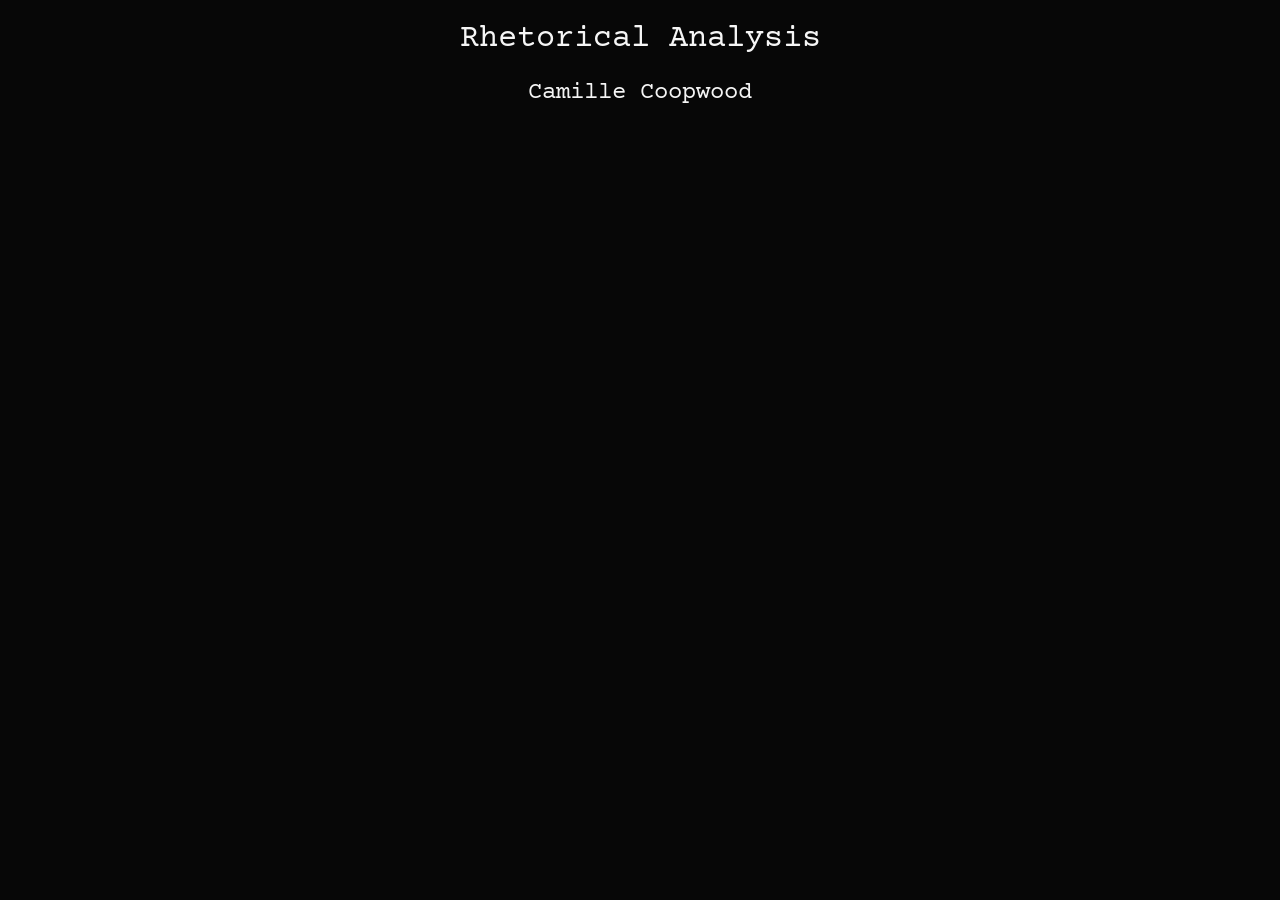
==== index.html @ 608020ef "put on title" ====
<!doctype html>
<html lang="en">
<head>
	<meta charset="utf-8">
	<title>Rhetorical Analysis</title>

    <link rel="preconnect" href="https://fonts.googleapis.com">
    <link rel="preconnect" href="https://fonts.gstatic.com" crossorigin>
    <link href="https://fonts.googleapis.com/css2?family=Courier+Prime:ital,wght@0,400;0,700;1,400;1,700&display=swap" rel="stylesheet">



    <style>

        body{
            background-color: #070707;
        }

        h1{
            font-family: "Courier Prime", monospace;
            font-weight: 400;
            font-style: normal;

            color: whitesmoke;
            text-align: center;
        }

        h2{
            font-family: "Courier Prime", monospace;
            font-weight: 400;
            font-style: normal;

            color:whitesmoke;
            text-align: center;

        }



    </style>

</head>

<body>

    <h1>Rhetorical Analysis</h1>
    <h2>Camille Coopwood</h2>






    <script>



    </script>



</body>
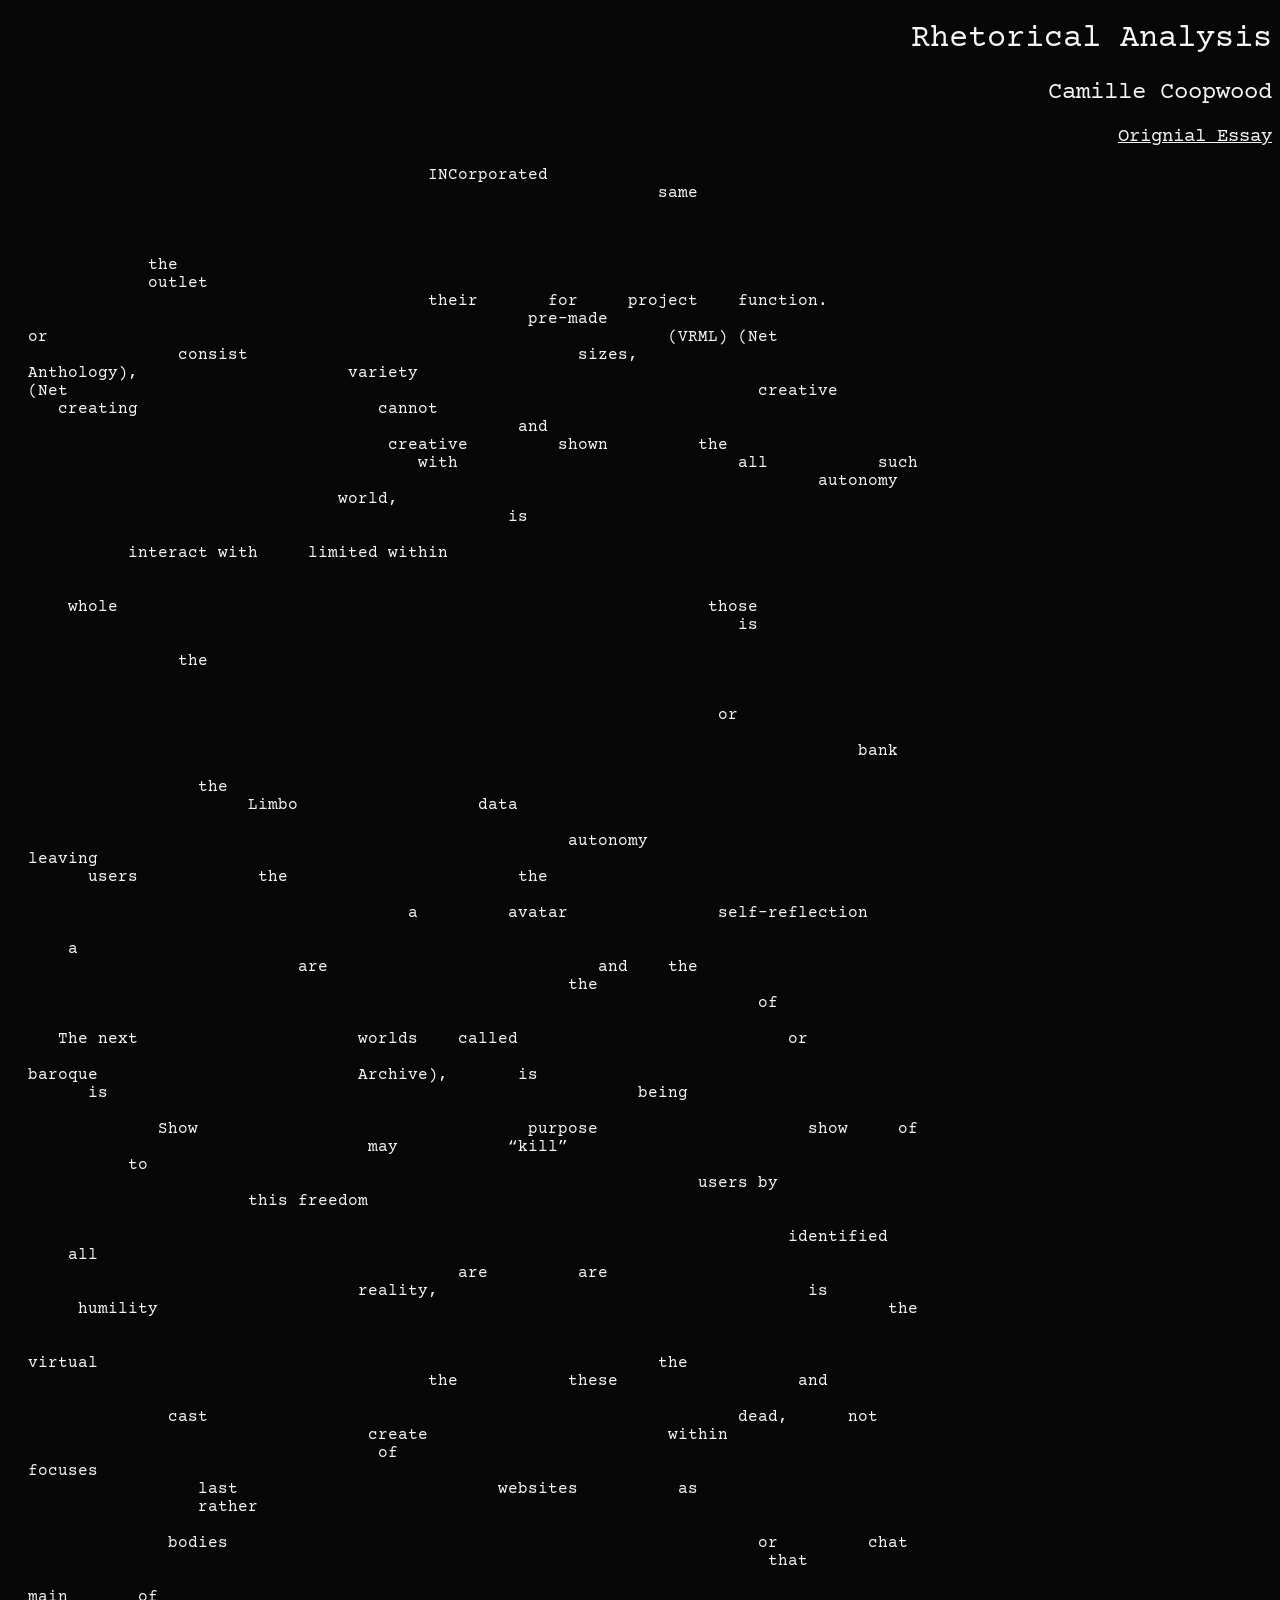
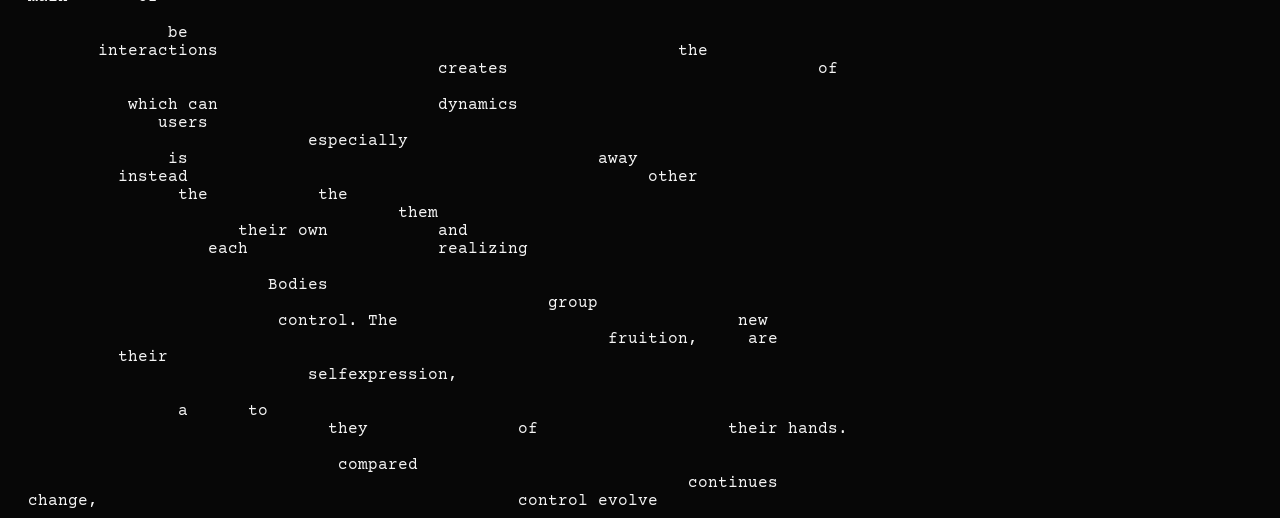
==== commit 6393b6c3: "added audio" ====
--- a/index.html
+++ b/index.html
@@ -3,41 +3,12 @@
 <head>
 	<meta charset="utf-8">
 	<title>Rhetorical Analysis</title>
+    <link rel="stylesheet" href="./assets/styles.css">
 
     <link rel="preconnect" href="https://fonts.googleapis.com">
     <link rel="preconnect" href="https://fonts.gstatic.com" crossorigin>
     <link href="https://fonts.googleapis.com/css2?family=Courier+Prime:ital,wght@0,400;0,700;1,400;1,700&display=swap" rel="stylesheet">
 
-
-
-    <style>
-
-        body{
-            background-color: #070707;
-        }
-
-        h1{
-            font-family: "Courier Prime", monospace;
-            font-weight: 400;
-            font-style: normal;
-
-            color: whitesmoke;
-            text-align: center;
-        }
-
-        h2{
-            font-family: "Courier Prime", monospace;
-            font-weight: 400;
-            font-style: normal;
-
-            color:whitesmoke;
-            text-align: center;
-
-        }
-
-
-
-    </style>
 
 </head>
 
@@ -45,18 +16,114 @@
 
     <h1>Rhetorical Analysis</h1>
     <h2>Camille Coopwood</h2>
+    <h3><a href="p2.html">Orignial Essay</a></h3>
+
+    <div class="essay">
+    &emsp14;&emsp14;&emsp14;&emsp14;&emsp14; Victoria Vesna’s 1996 project Bodies INCorporated is an interactive project through three
+websites run by a fictional corporation that goes by the same name of the project, in which
+people could create virtual avatars and interact with other users. While the project on the surface
+is one of self-expression for the users, the experiences run by the websites reveal the
+psychological and emotional connections people make with their avatars and the other users
+within a corporate run virtual reality.
+        <br />
+        &emsp14;&emsp14;&emsp14;&emsp14;&emsp14; The main outlet for the project is the three websites, which makes the project interactive
+for the users and relies on their input for the project to function. The user is first required to
+create a digital avatar from pre-made digital assets. These assets, or body parts are made from a
+Virtual Reality Modeling Language (VRML) (Net Art Anthology) and consist of parts from
+“various genders, sizes, and ages” (Net Art Anthology), along with adding a variety of textures
+such as “lava” and “blue plastic” (Net Art Anthology) to create a unique avatar. While this gives
+the user creative freedom in creating their avatar, the user cannot access such without signing a
+virtual contract. The contract is presented by Bodies INCorporated and the user essentially gives
+up all of the rights to their own avatar. The creative freedom shown through the customization of
+a personal avatar is directly juxtaposed with the contract that gives up all rights to such avatar
+that the user creates. This creates the illusion that the user has full autonomy over themselves in
+the virtual world, while in reality, the corporation is always watching over the users even if the
+corporation is not directly controlling the users themselves. Additionally, the three virtual worlds
+or websites that the avatars/users can exist and interact with are limited within their functions for
+the users which reiterates the control that the corporation has over the users/avatars. However, the users do not fully realize this as they have the freedom to move between the three websites
+freely. The whole dynamic showcases how a corporation can have control over those who use it,
+even without the users full knowing or acknowledging such control that is being imposed on them.
+        <br />
+        &emsp14;&emsp14;&emsp14;&emsp14;&emsp14;The first of the three virtual worlds or websites is known as “LIMBO INCorporated”, or
+rather just as “Limbo”. The appearance of Limbo is that of “a gray, frustrating, rather static and
+non-descript zone” (Vesna, ACM Siggraph Art Show Archives). Within Limbo, users can access
+the information of avatars that have been neglected or abandoned by their owners, which is
+displayed in gray cubes that float around the virtual world space. Given the gray and stark
+environment Limbo, this virtual world is serves as a data bank for the avatars registered to
+“Bodies INCorporated”. This mimics not only the look, but also the feel of the corporate world,
+which is mainly depicted as lifeless or monotonous. What stands out about Limbo functioning as
+a data bank is the fact that all of the information is not only accessible to the corporation, but
+rather to the users as well. This reiterates how each user essentially has no real autonomy over
+their own avatars, leaving all of their data in the hands of the corporation. Furthermore, the fact
+that other users can access the data left behind from the avatars seemingly distracts from the fact
+that corporation is in control as being able to access such data gives the user a sense of freedom.
+Additionally, since a virtual avatar is a personal self-reflection of their user, other users are able
+to gain an idea of who the user behind the avatar is, and a sense of community is created
+amongst the users. With the sense of community comes emotional connections that are forged
+between the users, and so the users begin to operate with each other as peers, completely
+forgoing the corporation, as these emotional connections also give freedom to the users without realizing the control of the corporation.
+ <br /> 
+        &emsp14;&emsp14;&emsp14;&emsp14;&emsp14; The next of the three virtual worlds is called “NECROPOLIS INCoprorated” or rather
+just “Necropolis”. The environment is that of a graveyard, with a “a richly textured, baroque
+atmosphere” (Digital Art Archive), which is a stark contrast to Limbo, as this place is meant to 
+be more stimulating and lively, despite it being a graveyard. To the users it is said to incur
+“feelings of anxiety, fear, and exhilaration” (Vesna, ACM Siggraph Art Show Archives) within
+the users. The purpose of Necropolis is to show all of the possibilities in which a user may
+choose to “kill” off their avatar, with the graves belonging to the “dead” avatars. While morbid,
+the fact that the user can choose the death for avatar is another avenue of freedom that is given to
+the users by the corporation. However, this freedom in death is not without its costs. When a user
+chooses to “kill” their avatar, it is announced to all of the other users through email. This turns
+the death into a spectacle for all to see, as the user and avatar are identified and all of the other
+users can turn and cast judgement on the “dead” user/avatar. Granted, the way that the virtual
+“deaths” are handled are a stark opposite to how death is treated in the real world. In reality, the
+societal standard is that death is treated with humility and privacy. The corporation turns this
+notion on its head, and in turn the response of the users to an avatar’s death is also in stark
+contrast with the societal standards. Furthermore, the main reason that death is turned into a
+spectacle in the virtual world comes back to the fact that the user signed away the rights to their
+avatar, and now the corporation can use the deaths of these avatars to shift and manipulate the
+dynamics of the virtual community. In effect, the users will turn to each other as they cast their
+judgement, whether for better or worse on the dead, thus not only showcasing how the users can
+create complex group dynamics within a virtual setting and also how the power and control of
+the corporation can be overlooked as the community focuses on their peers.
+ <br />
+        &emsp14;&emsp14;&emsp14;&emsp14;&emsp14; The third and last of the virtual worlds or websites is known as “SHOWPLACE!!!
+INCorporated” or rather as “Exhibition”. This website functions as the main point of interaction
+between the users in which they can “participate in discussion forums, view star/featured bodies
+of the week, bet in the deadpools, and enter "dead" or "alive" chat sessions” (Digital Art
+Archive). The main feature of the virtual world is that any one user can freely alter the avatar of
+another user without any notice or permission. As the main point of user interaction, this where
+the virtual community flourishes the most. The users establish connections through the chat rooms and the betting pools, and even a hierarchy can be established through the featured gallery
+as these are the places where social interactions are simulated, creating real emotions within the
+users. While there is freedom of community, Exhibition also creates a freedom through the
+control of others. As anyone can alter another user’s avatar within Exhibition, the user has no
+bodily autonomy, which can lead to more complex dynamics beyond comradery within the
+virtual community as users want to represent themselves through their avatars, not become an
+expression of someone else, especially since an avatar is the user’s main form of control. This is
+once again a result of the user signing away the rights of their avatar, however, instead of the
+corporation having control, it is the other users that have the control. Since the users are the ones
+with the control, they undermine the fact that it is really the corporation that gives them control. 
+Due to this, the users fall right into the system, creating their own community and connections,
+ones intwined with comradery and judgement for each other all without realizing that the
+corporation looms above them all.
+ <br />
+        &emsp14;&emsp14;&emsp14;&emsp14;&emsp14; Although the project Bodies INCorporated was mainly an online installment, it manages
+to explore ideas of virtual self-expression, online group dynamics, and what it means to exist
+under capitalistic control. The project comes at a time when the new age of the internet and
+information technology are still coming into fruition, and are still years out from their rapid
+evolution in the 21st century. The project served not only as a reflection on the future of selfexpression, but also how people exist under the control of corporations, even if they do not fully
+realize it. While Bodies INCorporated is not intended to be a call to action against capitalism, it
+fully showcases how people are under some control, even when they have a myriad of freedoms
+right at their hands. In contrast, the project also explores how people shift and change as the
+standards are different in the virtual world compared to the real world, and how people respond
+to such changes, usually for the worse. However, even as the online world continues to grow and
+change, the ideals of expression, community, and control evolve as well.
+    </div>
+
+
+    <audio src="./assets/Typing.mp3" autoplay loop></audio>
 
 
 
 
-
-
-    <script>
-
-
-
-    </script>
-
-
-
+<script src="./assets/main.js"></script>
 </body>
--- a/assets/styles.css
+++ b/assets/styles.css
@@ -0,0 +1,73 @@
+body{
+            background-color:#070707;
+
+            /* margin-left: 20px;
+            margin-right: 200px; */
+        }
+
+        h1{
+            font-family: "Courier Prime", monospace;
+            font-weight: 400;
+            font-style: normal;
+
+            color: whitesmoke;
+            text-align: right;
+        }
+
+        h2{
+            font-family: "Courier Prime", monospace;
+            font-weight: 400;
+            font-style: normal;
+
+            color:whitesmoke;
+            text-align: right;
+
+        }
+
+        h3{
+            font-family: "Courier Prime", monospace;
+            font-weight: 400;
+            font-style: normal;
+
+            color:whitesmoke;
+            text-align: right;
+        }
+
+        a{
+           font-family: "Courier Prime", monospace;
+            font-weight: 400;
+            font-style: normal;
+
+            color:whitesmoke;
+            text-align: right;
+        }
+        
+
+        .essay{
+            font-family: "Courier Prime", monospace;
+            font-weight: 400;
+            font-style: normal;
+
+            color:whitesmoke;
+
+            margin-left: 20px;
+            margin-right: 350px;
+        }
+
+        /* .original{
+             color:whitesmoke;
+
+            margin-left: 20px;
+            margin-right: 350px;
+        } */
+
+        .fade-word {
+  opacity: 0;
+  transition: opacity 1s ease-in-out;
+}
+
+.fade-word.visible {
+  opacity: 1;
+}
+
+
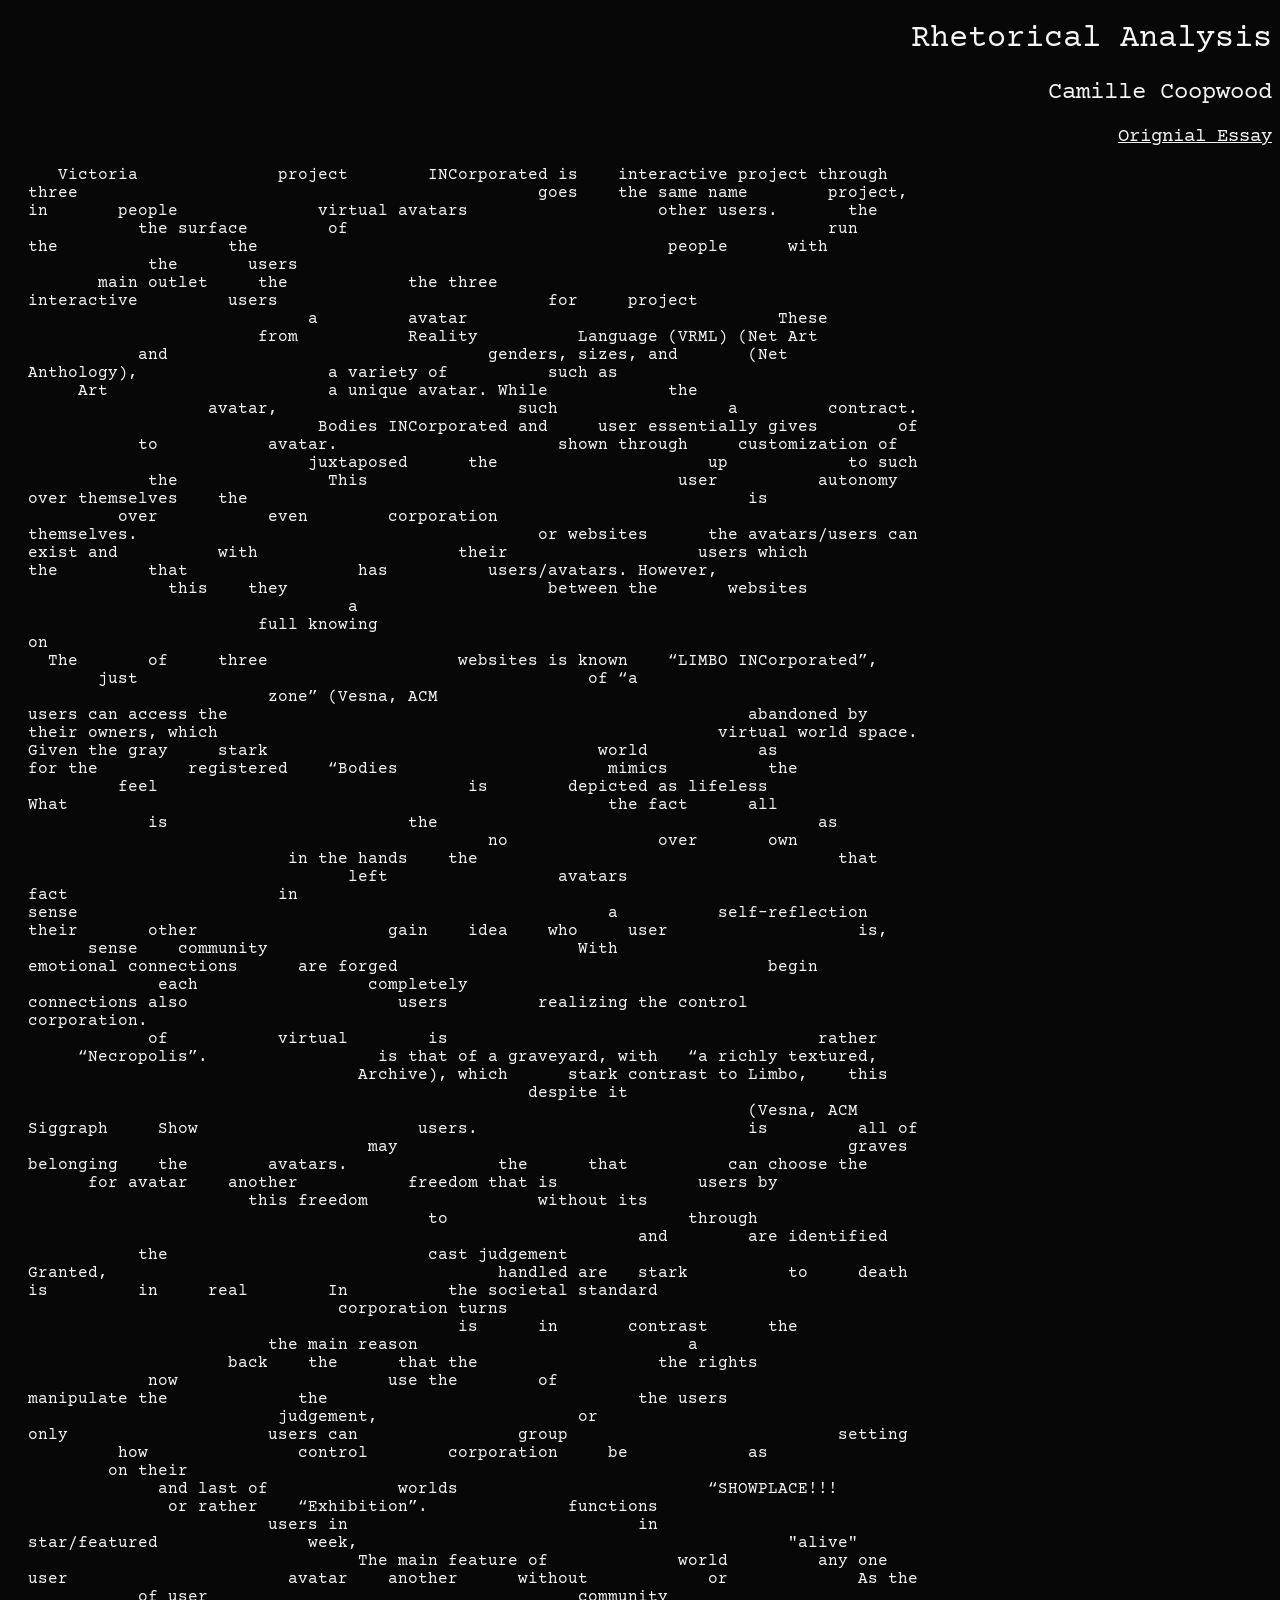
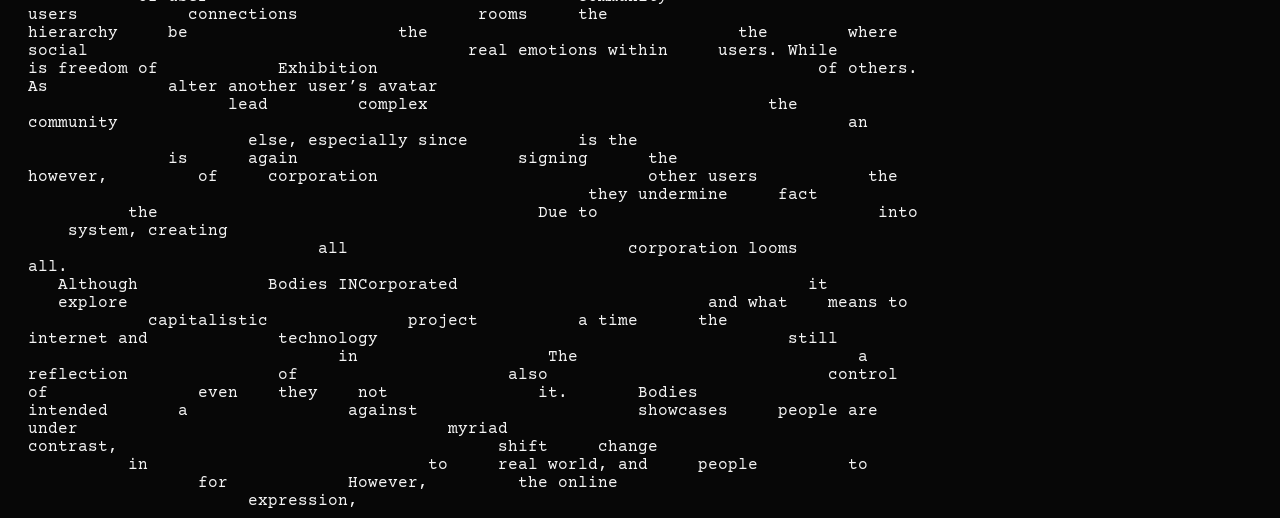
==== commit 9722a646: "muted" ====
--- a/index.html
+++ b/index.html
@@ -120,7 +120,7 @@
     </div>
 
 
-    <audio src="./assets/Typing.mp3" autoplay loop></audio>
+    <audio src="./assets/Typing.mp3" autoplay muted loop></audio>
 
 
 
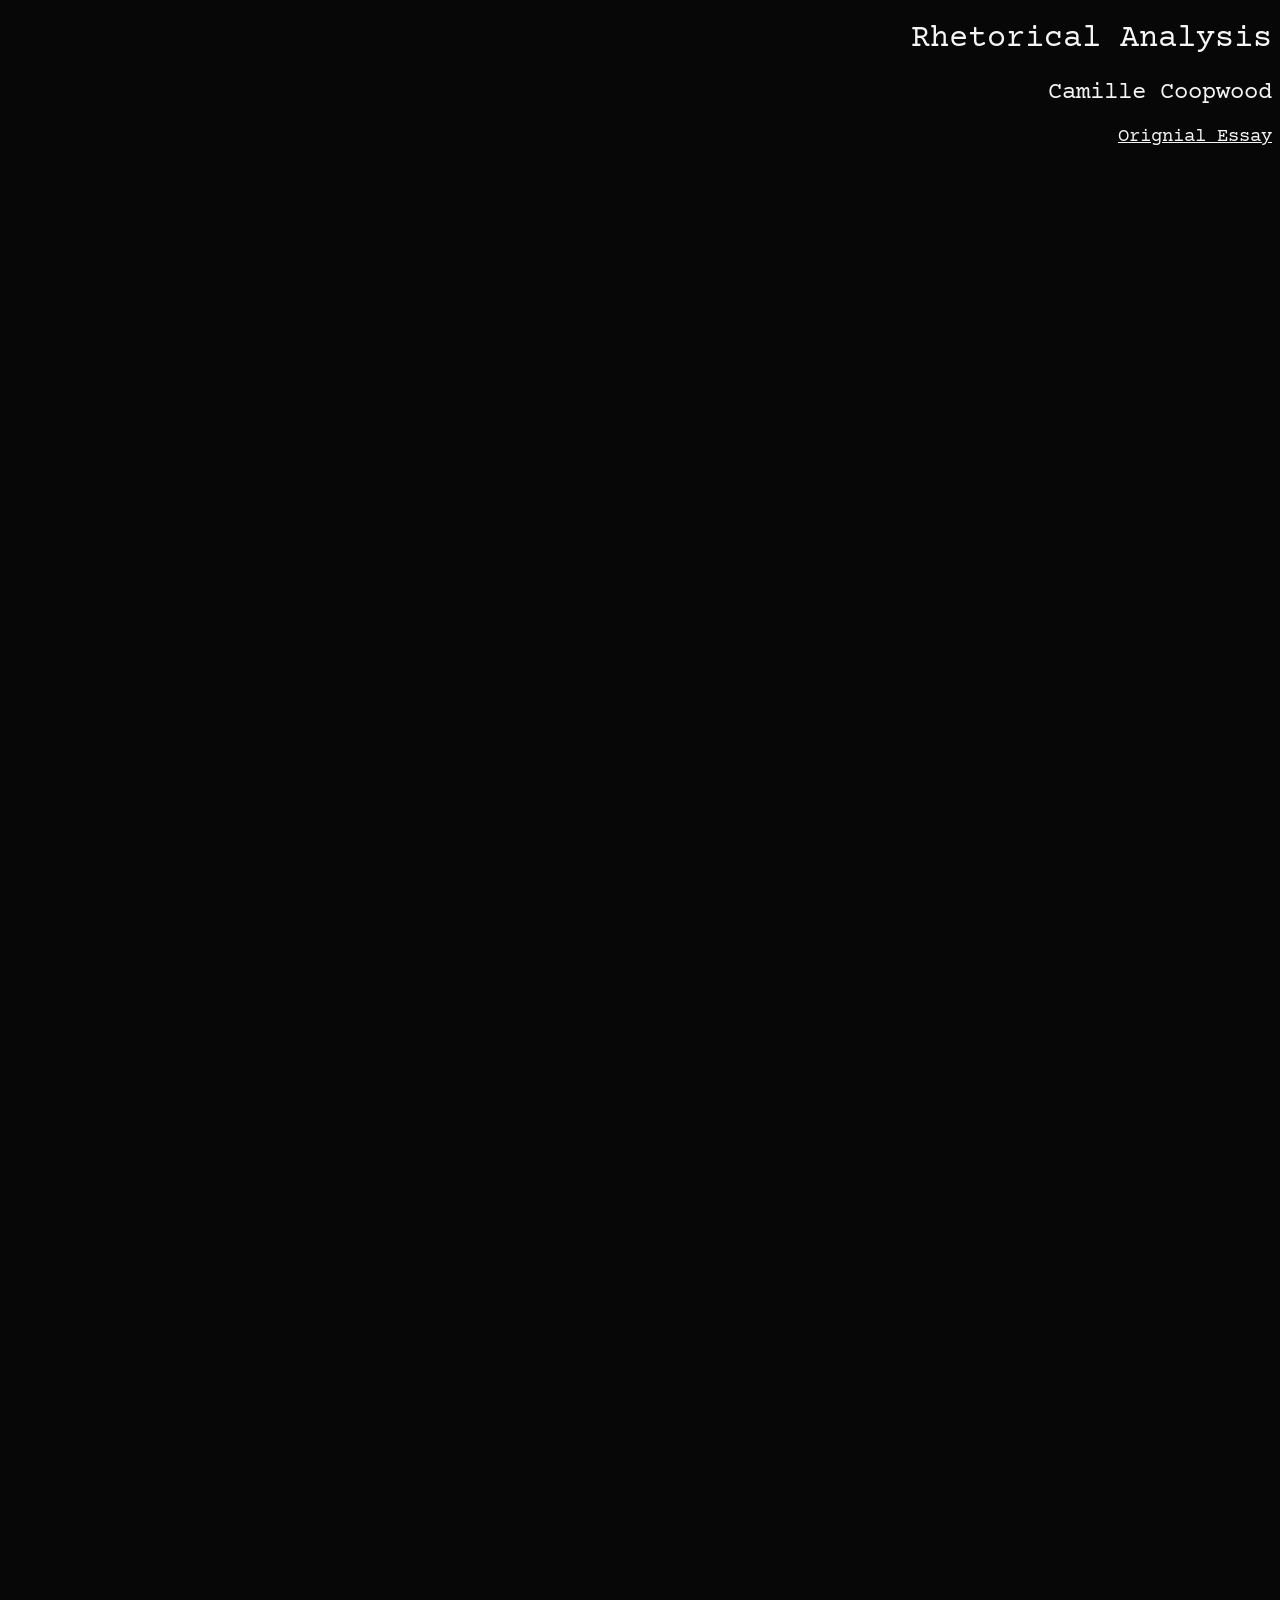
==== commit 3a83f000: "loop" ====
--- a/index.html
+++ b/index.html
@@ -120,7 +120,7 @@
     </div>
 
 
-    <audio src="./assets/Typing.mp3" autoplay muted loop></audio>
+    <audio src="./assets/Typing.mp3" autoplay loop></audio>
 
 
 
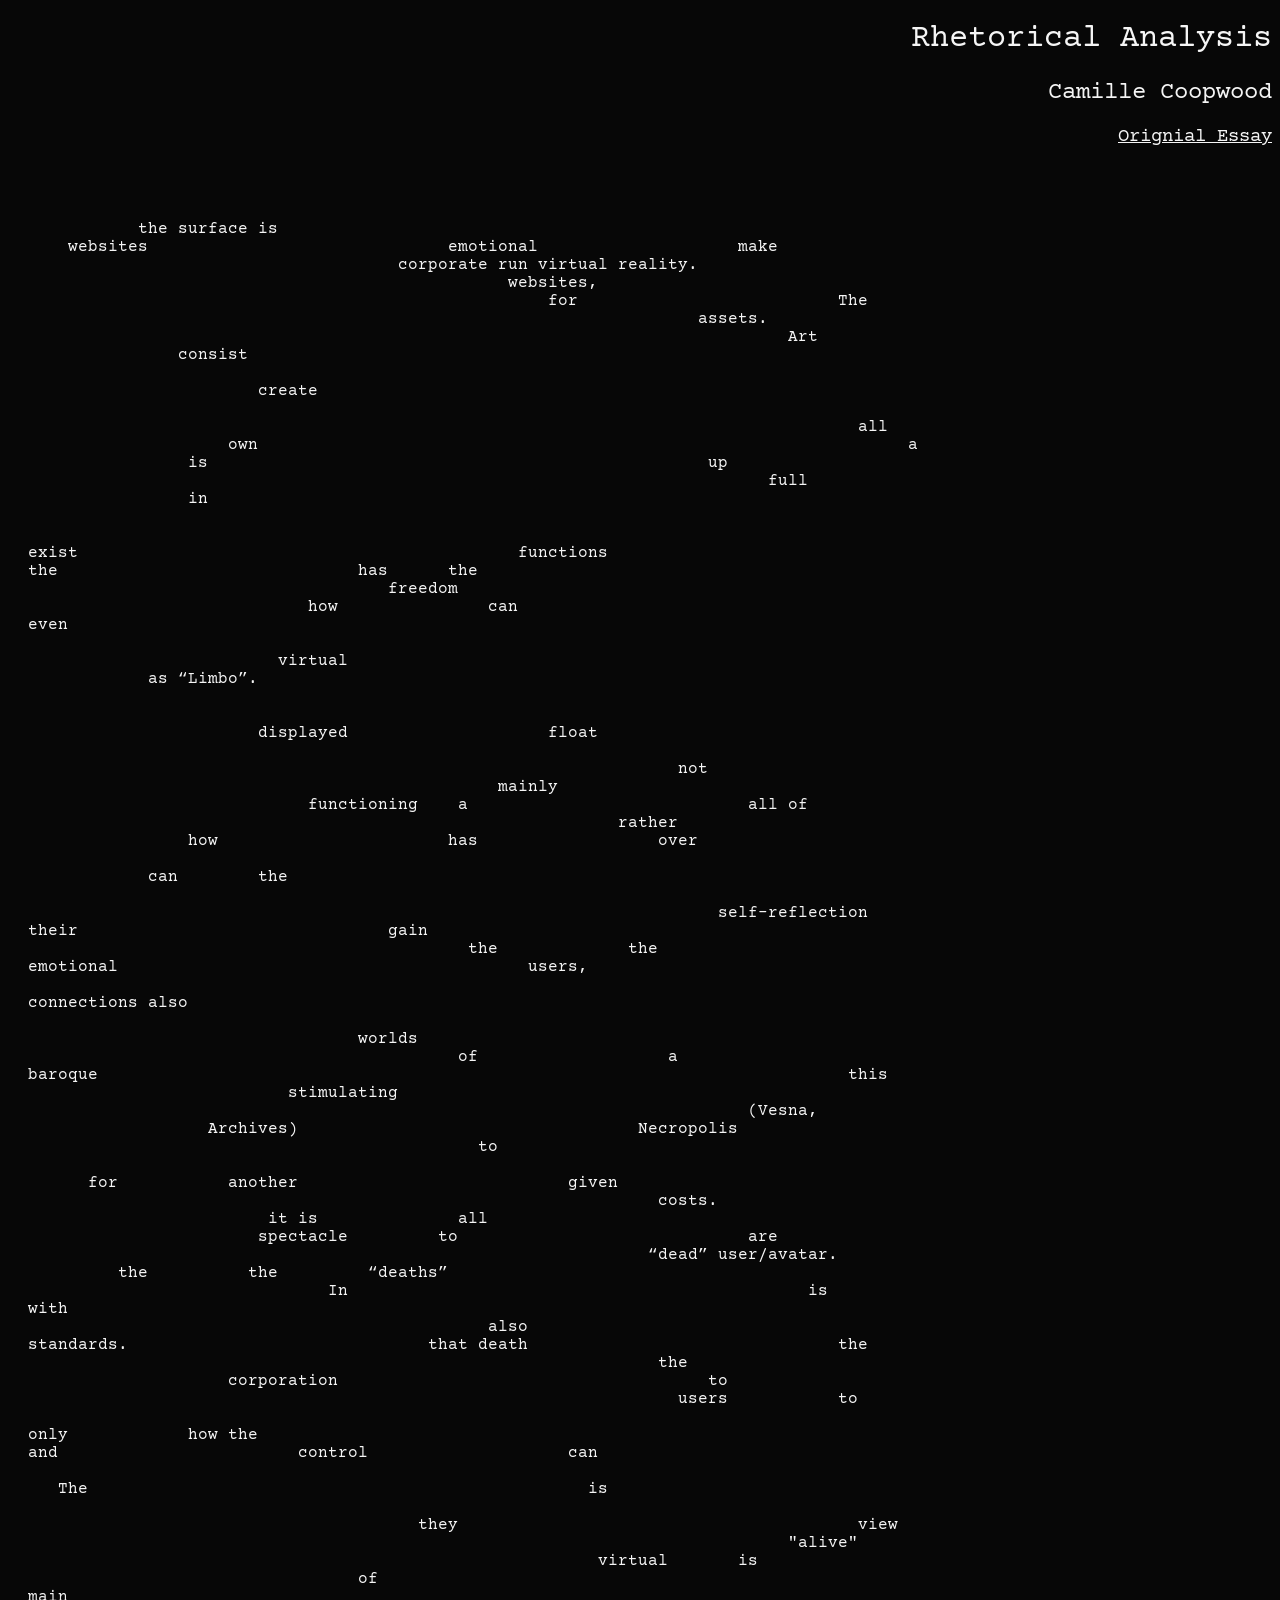
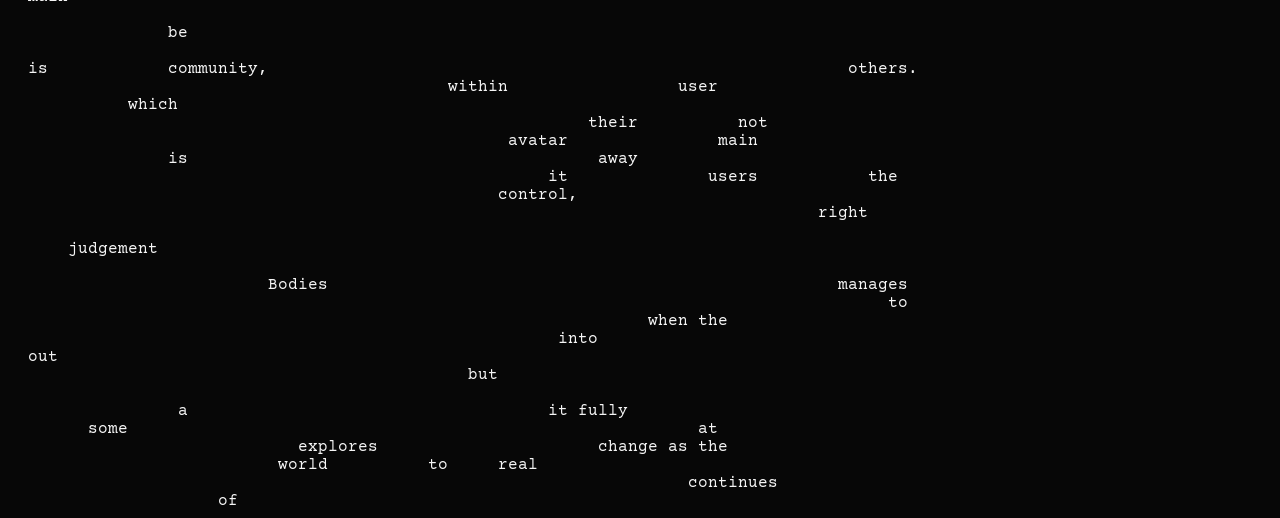
==== commit 034ed44b: ":(" ====
--- a/index.html
+++ b/index.html
@@ -120,7 +120,7 @@
     </div>
 
 
-    <audio src="./assets/Typing.mp3" autoplay loop></audio>
+   <audio autoplay muted src="./assets/Typing.mp3"></audio>
 
 
 
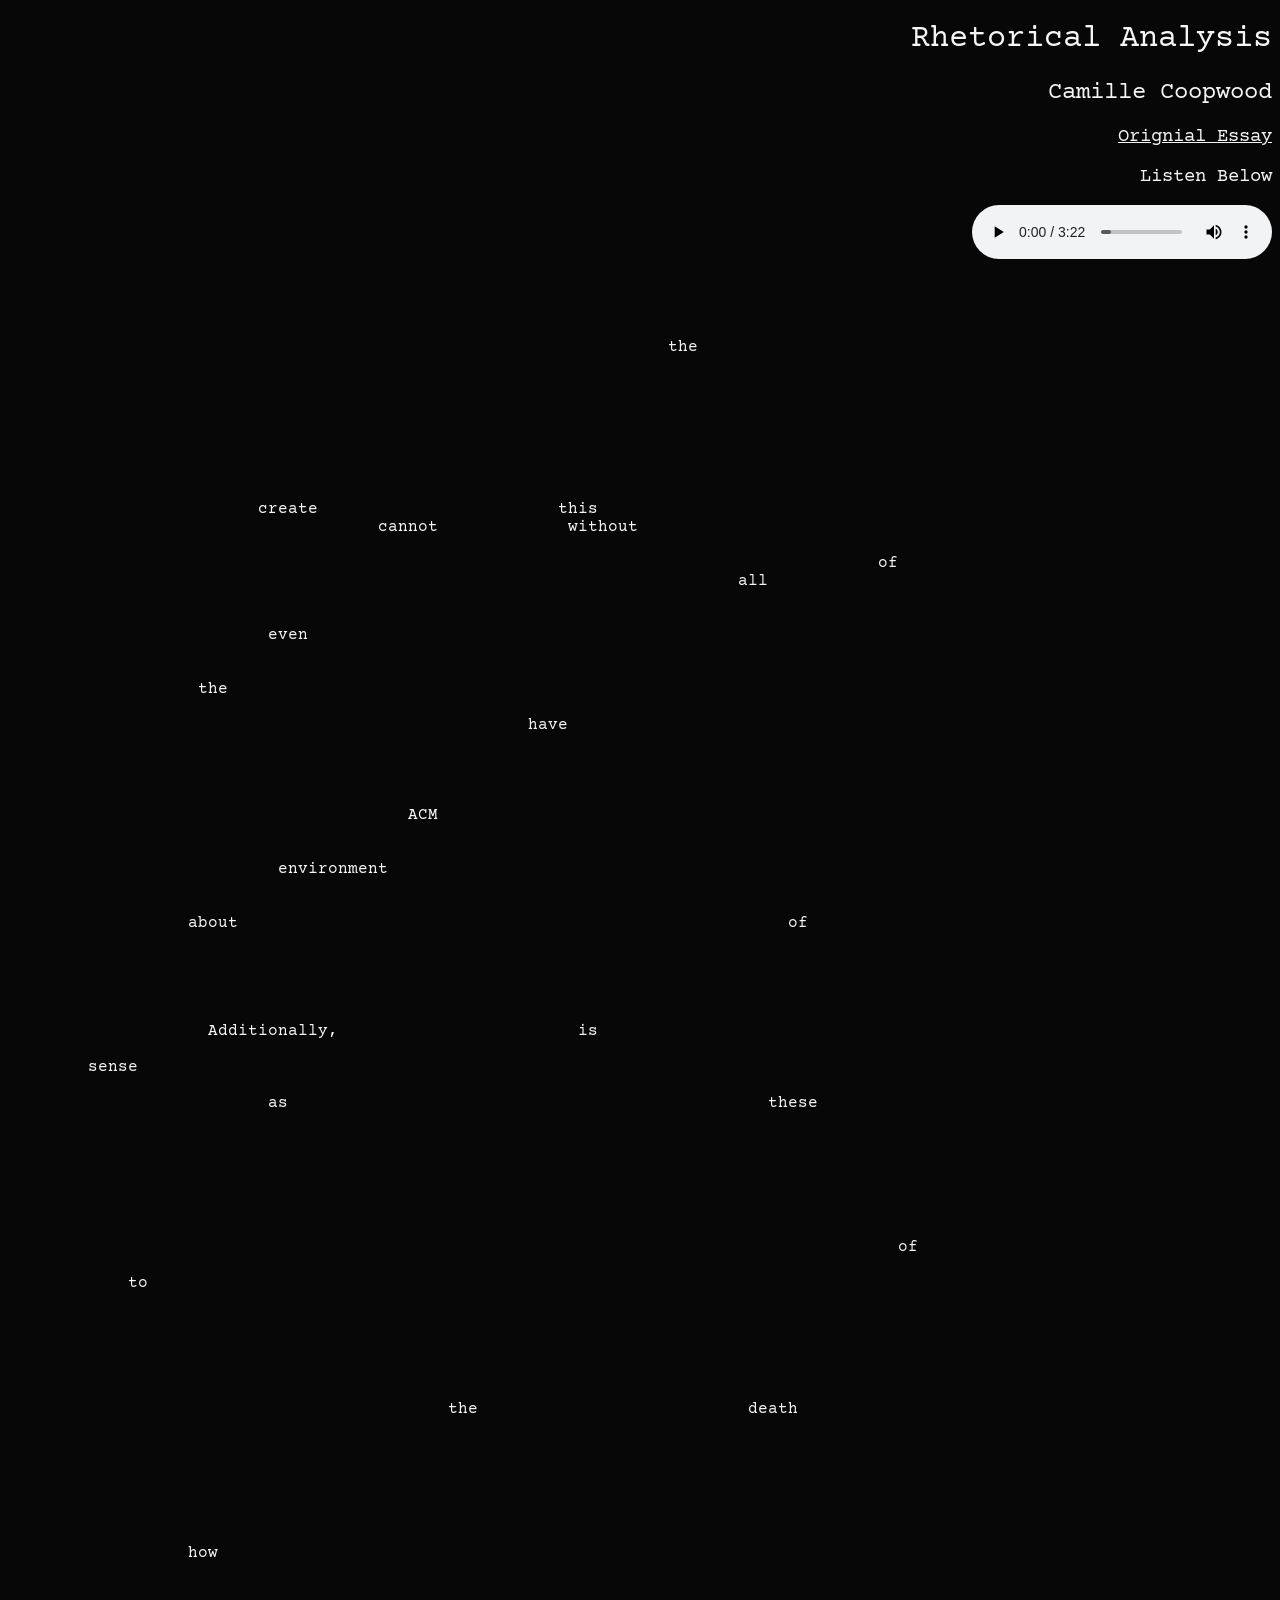
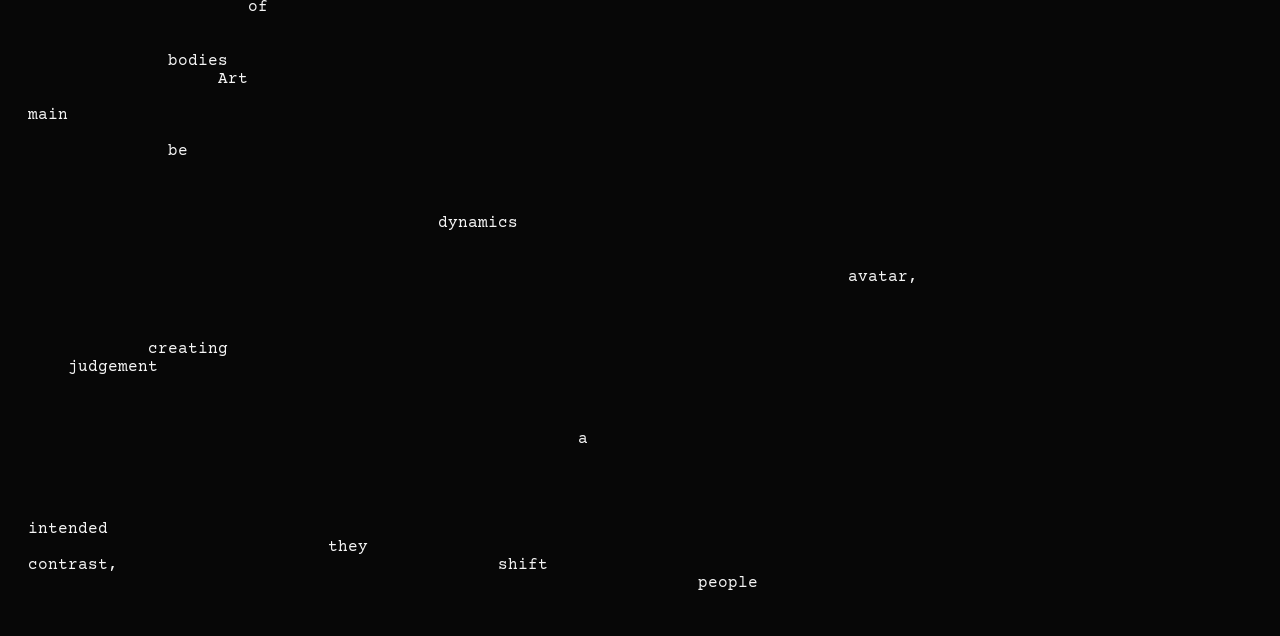
==== commit 978d9071: "audio control" ====
--- a/index.html
+++ b/index.html
@@ -17,6 +17,8 @@
     <h1>Rhetorical Analysis</h1>
     <h2>Camille Coopwood</h2>
     <h3><a href="p2.html">Orignial Essay</a></h3>
+    <h3>Listen Below</h3>
+    <h3><audio controls src="./assets/Typing.mp3"></audio></h3>
 
     <div class="essay">
     &emsp14;&emsp14;&emsp14;&emsp14;&emsp14; Victoria Vesna’s 1996 project Bodies INCorporated is an interactive project through three
@@ -120,7 +122,7 @@
     </div>
 
 
-   <audio autoplay muted src="./assets/Typing.mp3"></audio>
+   <!-- <audio autoplay muted src="./assets/Typing.mp3"></audio> -->
 
 
 
